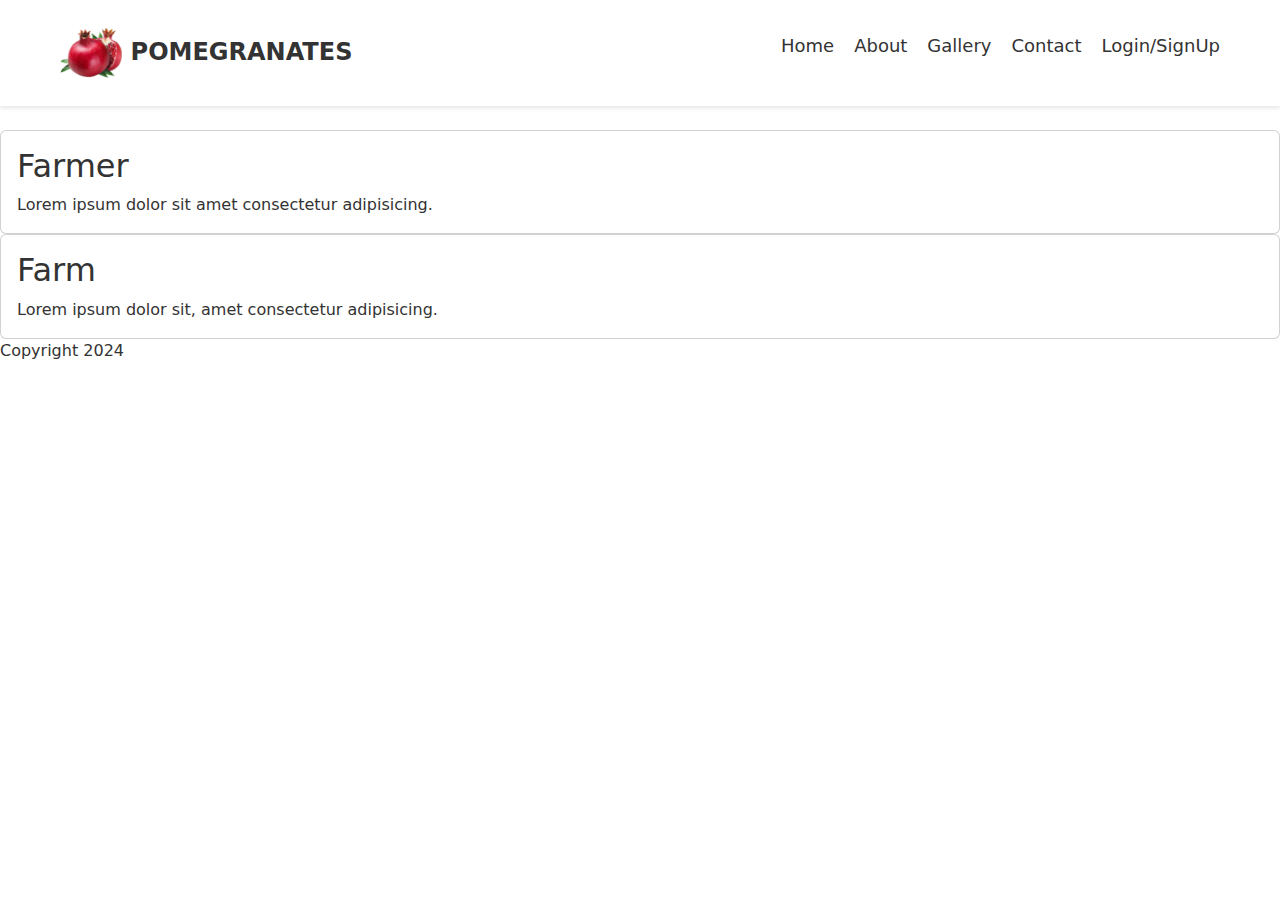
==== html/about.html @ f24b06ad "Create structure of  website" ====
<!DOCTYPE html>
<html lang="en">
  <head>
    <meta charset="UTF-8" />
    <meta name="viewport" content="width=device-width, initial-scale=1.0" />
    <title>About</title>
    <!-- Bootstrap CSS -->
    <link
      href="https://cdnjs.cloudflare.com/ajax/libs/twitter-bootstrap/5.3.0/css/bootstrap.min.css"
      rel="stylesheet"
    />
    <!-- Custom CSS -->
    <link rel="stylesheet" href="../css/styles.css" />
    <link rel="stylesheet" href="<link rel="stylesheet" href="https://cdnjs.cloudflare.com/ajax/libs/font-awesome/6.5.2/css/all.min.css" integrity="sha512-SnH5WK+bZxgPHs44uWIX+LLJAJ9/2PkPKZ5QiAj6Ta86w+fsb2TkcmfRyVX3pBnMFcV7oQPJkl9QevSCWr3W6A==" crossorigin="anonymous" referrerpolicy="no-referrer" />
    <link rel="shortcut icon" href="../images/logo.png" type="image/x-icon">

  </head>
  <body style="--bs-body-color: #333">
    <nav>
      <div class="navbar">
        <div class="container">
          <div class="logo"><img src="../images/logo.png" alt=""> POMEGRANATES</div>
          <ul class="nav-links">
            <li><a href="../index.html">Home</a></li>
            <li><a href="../html/about.html">About</a></li>
            <li><a href="../html/gallery.html">Gallery</a></li>
            <li><a href="../html/contact.html">Contact</a></li>
            <li><a href="../html/loginsignup.html"> Login/SignUp</a></li>
          </ul>
          <div class="burger">
            <div class="line"></div>
            <div class="line"></div>
            <div class="line"></div>
          </div>
        </div>
      </div>
    </nav>
<header>
  <img src="" alt="" class="header">

</header>
   
    <!--  start  section 1 -->
    
      <section id="section2" class="section">
              <div class="card">
                <div class="card-body">
                  <h2 class="card-title">Farmer</h2>
                  <p class="card-text">Lorem ipsum dolor sit amet consectetur adipisicing.
                </p>
                </div></div>
       </section>
<!-- end of section 1 -->
    <!-- start of section 2 -->

      <section id="section2" class="section" >
        <div class="card">
          <div class="card-body">
            <h2 class="card-title">Farm</h2>
            <p class="card-text">Lorem ipsum dolor sit, amet consectetur adipisicing. </p>
    </div></div></section>
   <!-- end of section 2 -->

   <footer>
    <p> Copyright 2024 </p>
   </footer>

    <!-- Bootstrap JavaScript (optional) -->
    <script src="https://cdnjs.cloudflare.com/ajax/libs/twitter-bootstrap/5.3.0/js/bootstrap.bundle.min.js"></script>
    <!-- Custom JavaScript -->
    <script src="./app.js"></script>
  </body>
</html>
---- css/styles.css ----
@import url(./popup.css);
/* Reset default margin and padding */
* {
  margin: 0;
  padding: 0;
  box-sizing: border-box;
}

/* Style the navigation bar */
.navbar {
  background-color: #fff;
  box-shadow: 0 2px 4px rgba(0, 0, 0, 0.1);
}

.container {
  max-width: 1200px;
  margin: 0 auto;
  padding: 20px;
  display: flex;
  align-items: center;
  justify-content: space-between;
}

.logo {
  font-size: 24px;
  font-weight: bold;
  color: #333;
}

.logo img{

  height:50px;
}

.nav-links {
  list-style: none;
  display: flex;
}

.nav-links li {
  margin-left: 20px;
}

.nav-links li:first-child {
  margin-left: 0;
}

.nav-links li a {
  text-decoration: none;
  color: #333;
  font-size: 18px;
  transition: color 0.3s ease;
}

.nav-links li a:hover {
  color: #007bff;
}

/* Burger menu for mobile */
.burger {
  display: none;
  cursor: pointer;
}

.burger .line {
  width: 25px;
  height: 3px;
  background-color: #333;
  margin: 5px;
  transition: transform 0.4s ease;
}

/* Media queries for responsiveness */
@media screen and (max-width: 768px) {
  .container {
    padding: 10px;
  }

  .nav-links {
    display: none;
    flex-direction: column;
    position: absolute;
    top: 60px;
    right: 0;
    background-color: #fff;
    width: 100%;
    box-shadow: 0 2px 4px rgba(0, 0, 0, 0.1);
  }

  .nav-links.show {
    display: flex;
  }

  .nav-links li {
    margin: 0;
    text-align: center;
  }

  .burger {
    display: block;
  }

  .burger.active .line:nth-child(1) {
    transform: rotate(-45deg) translate(-5px, 6px);
  }

  .burger.active .line:nth-child(2) {
    opacity: 0;
  }

  .burger.active .line:nth-child(3) {
    transform: rotate(45deg) translate(-5px, -6px);
  }
}
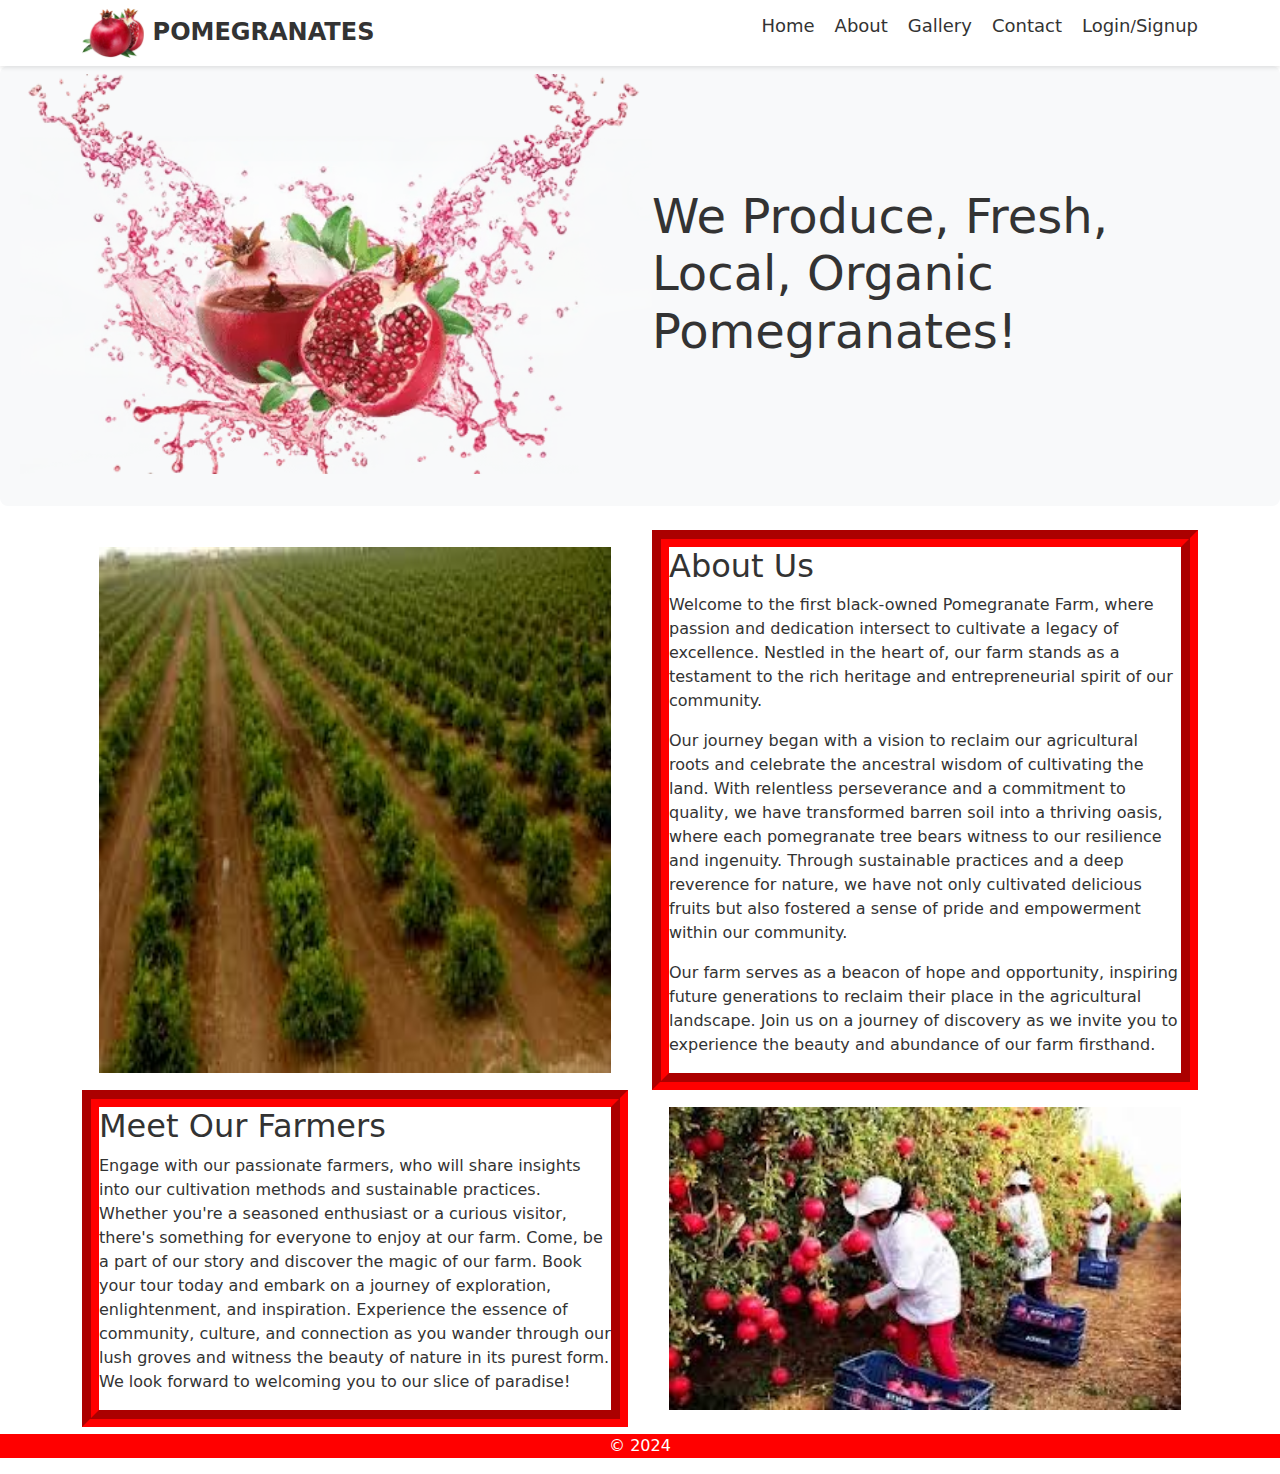
==== commit f17d51f0: "Update web pages" ====
--- a/html/about.html
+++ b/html/about.html
@@ -11,21 +11,28 @@
     />
     <!-- Custom CSS -->
     <link rel="stylesheet" href="../css/styles.css" />
-    <link rel="stylesheet" href="<link rel="stylesheet" href="https://cdnjs.cloudflare.com/ajax/libs/font-awesome/6.5.2/css/all.min.css" integrity="sha512-SnH5WK+bZxgPHs44uWIX+LLJAJ9/2PkPKZ5QiAj6Ta86w+fsb2TkcmfRyVX3pBnMFcV7oQPJkl9QevSCWr3W6A==" crossorigin="anonymous" referrerpolicy="no-referrer" />
-    <link rel="shortcut icon" href="../images/logo.png" type="image/x-icon">
-
+    <link
+      rel="stylesheet"
+      href="https://cdnjs.cloudflare.com/ajax/libs/font-awesome/6.5.2/css/all.min.css"
+      integrity="sha512-SnH5WK+bZxgPHs44uWIX+LLJAJ9/2PkPKZ5QiAj6Ta86w+fsb2TkcmfRyVX3pBnMFcV7oQPJkl9QevSCWr3W6A=="
+      crossorigin="anonymous"
+      referrerpolicy="no-referrer"
+    />
+    <link rel="shortcut icon" href="../images/logo.png" type="image/x-icon" />
   </head>
   <body style="--bs-body-color: #333">
     <nav>
       <div class="navbar">
         <div class="container">
-          <div class="logo"><img src="../images/logo.png" alt=""> POMEGRANATES</div>
+          <div class="logo">
+            <img src="../images/logo.png" alt="" /> POMEGRANATES
+          </div>
           <ul class="nav-links">
             <li><a href="../index.html">Home</a></li>
             <li><a href="../html/about.html">About</a></li>
             <li><a href="../html/gallery.html">Gallery</a></li>
             <li><a href="../html/contact.html">Contact</a></li>
-            <li><a href="../html/loginsignup.html"> Login/SignUp</a></li>
+            <li><a href="../html/login.html"> Login</a>/<a href="../html/signup.html">Signup</a></li>
           </ul>
           <div class="burger">
             <div class="line"></div>
@@ -35,39 +42,102 @@
         </div>
       </div>
     </nav>
-<header>
-  <img src="" alt="" class="header">
+    <!-- Header Section -->
+    <header>
+      <div class="p-2 mb-4 bg-light rounded-3">
+        <div class="container-fluid">
+          <div class="d-flex align-items-center"> <!-- Added a div to wrap img and h1 -->
+            <img
+              src="../images/trapomegranitebg.jpg"
+              alt="pomegif"
+              class="img-fluid w-100  mb-4 justify-content-evenly"
+            >
+            <h1 class="display-5 mb-4 align-items-md-baseline"> We Produce, Fresh, Local, Organic Pomegranates!</h1>
+          </div>
+        </div>
+      </div>
+    </header>
+    
+    
+    <!--  Main/Hero Section -->
+    <section class="hero">
+      <div class="container">
+        <div class="row">
+          <div class="col-md-6">
+            <img src="../images/farmrows.jpg" alt="Farm Image" />
+          </div>
+          <div class="col-md-6">
+            <div class="text-box sect1">
+              <h2>About Us</h2>
+              <p>
+                Welcome to the first black-owned Pomegranate Farm, where passion
+                and dedication intersect to cultivate a legacy of excellence.
+                Nestled in the heart of, our farm stands as a testament to the
+                rich heritage and entrepreneurial spirit of our community.
+              </p>
 
-</header>
-   
-    <!--  start  section 1 -->
-    
-      <section id="section2" class="section">
-              <div class="card">
-                <div class="card-body">
-                  <h2 class="card-title">Farmer</h2>
-                  <p class="card-text">Lorem ipsum dolor sit amet consectetur adipisicing.
-                </p>
-                </div></div>
-       </section>
-<!-- end of section 1 -->
-    <!-- start of section 2 -->
+              <p>
+                Our journey began with a vision to reclaim our agricultural
+                roots and celebrate the ancestral wisdom of cultivating the
+                land. With relentless perseverance and a commitment to quality,
+                we have transformed barren soil into a thriving oasis, where
+                each pomegranate tree bears witness to our resilience and
+                ingenuity. Through sustainable practices and a deep reverence
+                for nature, we have not only cultivated delicious fruits but
+                also fostered a sense of pride and empowerment within our
+                community.
+              </p>
 
-      <section id="section2" class="section" >
-        <div class="card">
-          <div class="card-body">
-            <h2 class="card-title">Farm</h2>
-            <p class="card-text">Lorem ipsum dolor sit, amet consectetur adipisicing. </p>
-    </div></div></section>
-   <!-- end of section 2 -->
+              <p>
+                Our farm serves as a beacon of hope and opportunity, inspiring
+                future generations to reclaim their place in the agricultural
+                landscape. Join us on a journey of discovery as we invite you to
+                experience the beauty and abundance of our farm firsthand.
+              </p>
+            </div>
+          </div>
+        </div>
+      </div>
+    </section>
 
-   <footer>
-    <p> Copyright 2024 </p>
-   </footer>
+    <!-- Second  Section - Text and Picture Side by Side -->
+    <section>
+      <div class="container">
+        <div class="row">
+          <div class="col-md-6">
+            <div class="text-box sect2">
+              <h2>Meet Our Farmers</h2>
+              <p>
+                Engage with our passionate farmers, who will share insights into
+                our cultivation methods and sustainable practices. Whether
+                you're a seasoned enthusiast or a curious visitor, there's
+                something for everyone to enjoy at our farm. Come, be a part of
+                our story and discover the magic of our farm. Book your tour
+                today and embark on a journey of exploration, enlightenment, and
+                inspiration. Experience the essence of community, culture, and
+                connection as you wander through our lush groves and witness the
+                beauty of nature in its purest form. We look forward to
+                welcoming you to our slice of paradise!
+              </p>
+            </div>
+           
+          </div>
+          <div class="col-md-6">
+            <img
+            src="../images/farmharvesting.jpg"
+            alt="Farm harvesting fruit"
+          />
+          </div>
+        </div>
+      </div>
+    </section>
 
-    <!-- Bootstrap JavaScript (optional) -->
-    <script src="https://cdnjs.cloudflare.com/ajax/libs/twitter-bootstrap/5.3.0/js/bootstrap.bundle.min.js"></script>
-    <!-- Custom JavaScript -->
-    <script src="./app.js"></script>
+    <!-- Footer -->
+    <footer>
+      <!-- Footer content -->
+      <footer>
+        <p>&copy; 2024</p>
+      </footer>
+    </footer>
   </body>
 </html>
--- a/css/styles.css
+++ b/css/styles.css
@@ -1,4 +1,4 @@
-@import url(./popup.css);
+
 /* Reset default margin and padding */
 * {
   margin: 0;
@@ -12,7 +12,7 @@
   box-shadow: 0 2px 4px rgba(0, 0, 0, 0.1);
 }
 
-.container {
+.container nav {
   max-width: 1200px;
   margin: 0 auto;
   padding: 20px;
@@ -20,6 +20,14 @@
   align-items: center;
   justify-content: space-between;
 }
+
+.container nav {
+  max-width: 1200px;
+  margin: 0 auto;
+  padding: 20px;
+  display: flex;
+  align-items: center;
+   }
 
 .logo {
   font-size: 24px;
@@ -69,6 +77,13 @@
   margin: 5px;
   transition: transform 0.4s ease;
 }
+footer {
+  text-align: center;
+  margin-top: 7px; 
+  background-color: red;
+  color:white;
+}
+
 
 /* Media queries for responsiveness */
 @media screen and (max-width: 768px) {
@@ -98,6 +113,7 @@
 
   .burger {
     display: block;
+    color: red;
   }
 
   .burger.active .line:nth-child(1) {
@@ -112,3 +128,70 @@
     transform: rotate(45deg) translate(-5px, -6px);
   }
 }
+
+
+.sect1{
+  border: 17px groove red;
+  width: 100%;
+}
+#sect1 p {
+  display: flex;
+  border: 7px groove red;
+  width: 35%;
+
+  
+  
+}
+.pomgray{
+  display: flex;
+  flex-direction: column;
+  
+}
+.sect2{
+  border: 17px groove red;
+  width: 100%;
+}
+section img{
+  width:100%;
+  height:100%;
+ padding: 17px;
+}
+/* .sec3{
+  height: min-content;
+} */
+.sec2 .sec3  .flex {
+    display: flex;
+}
+
+.sec2 .sec3
+  .flex img {
+    margin-top: 0;
+    max-width: 100%;
+}
+
+.sec2,.sec3
+  .flex .text-box {
+    width: 100vw;
+}
+
+/* gallery page starts */
+
+.gallery {
+  display: flex;
+  flex-wrap: wrap;
+  gap: 20px; /* Adjust the gap between gallery items */
+}
+
+.gallery-item {
+  flex: 1 1 300px; /* Adjust the width of each gallery item */
+}
+
+.gallery-item img {
+  width: 100%;
+  height: 177px;
+  border-radius: 8px; /* Add border radius for rounded corners */
+}
+.gallery-item {
+  flex: 1 1 auto; /* Allow items to grow and shrink based on available space */
+  max-width: 300px; /* Limit the maximum width of each item */
+}
